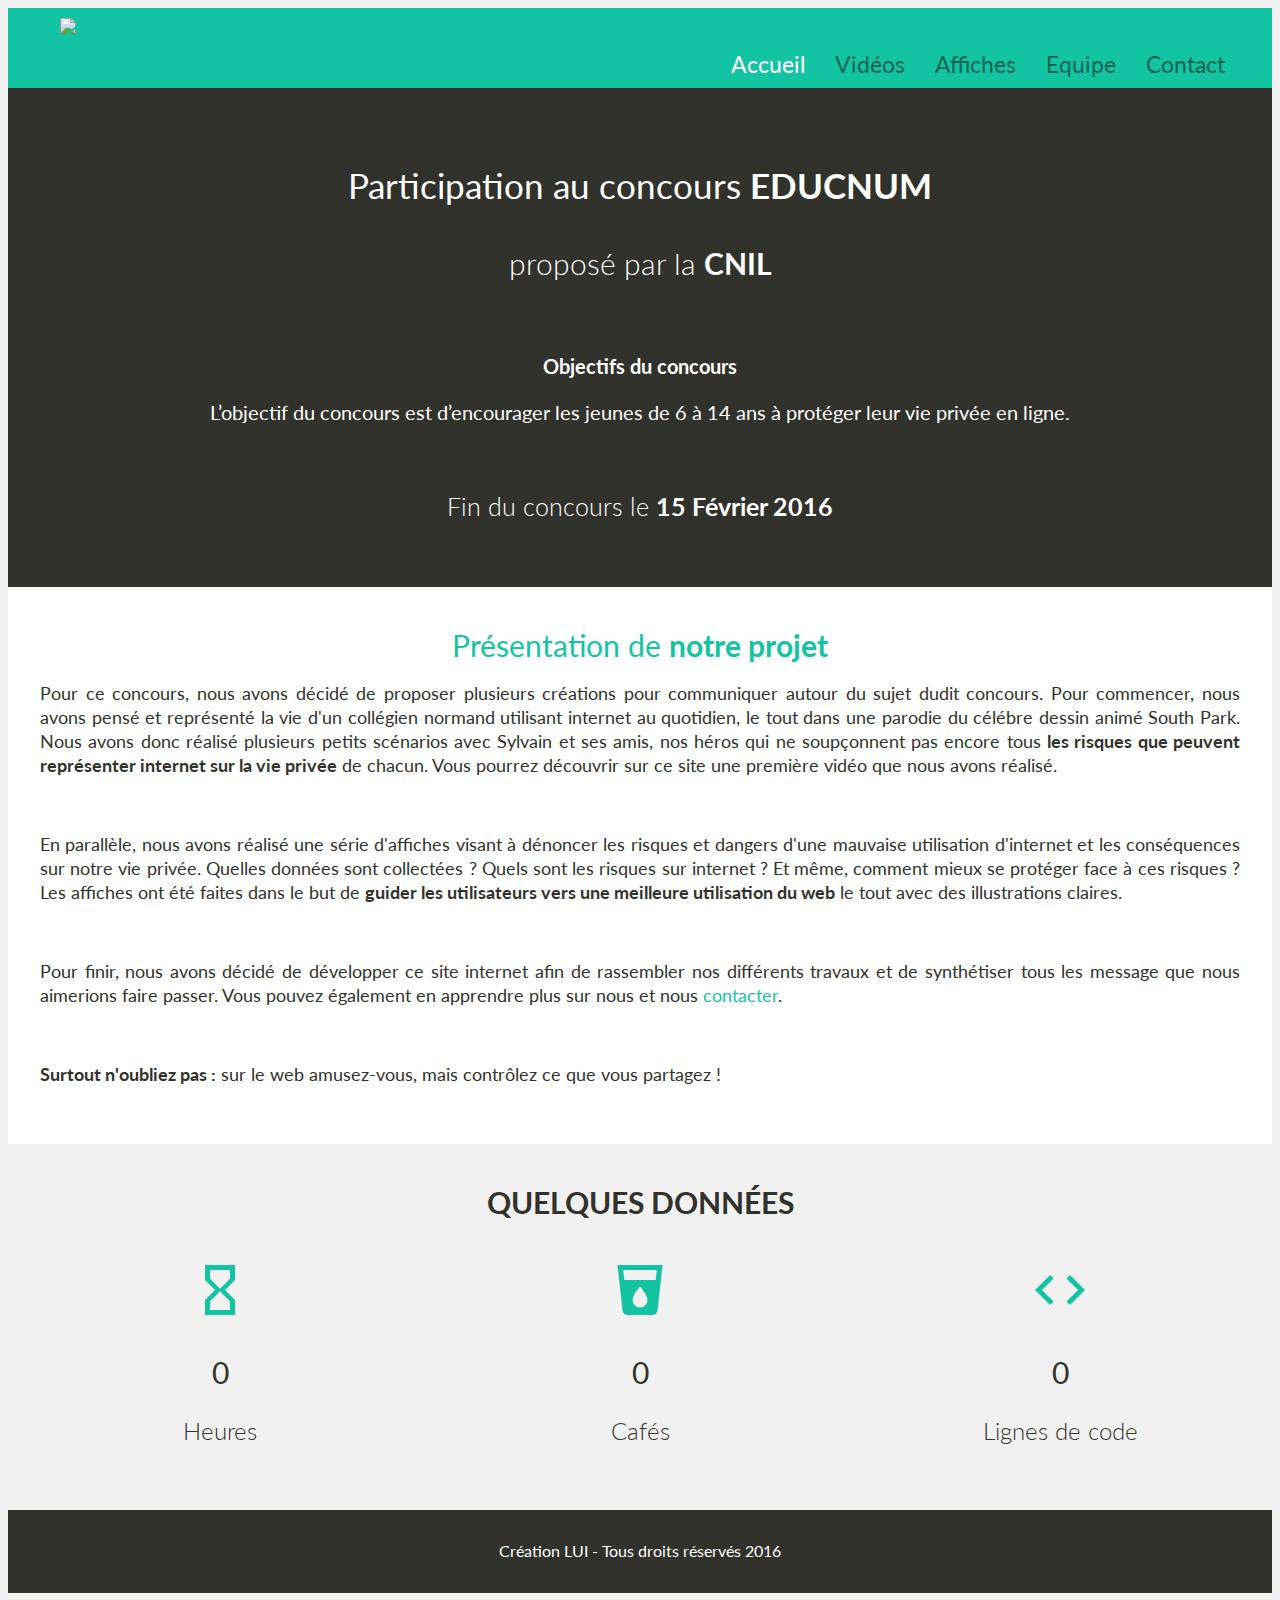
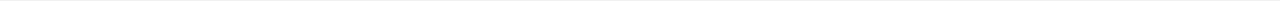
==== index.html @ 8f7a87c1 "Test couleur barre adresse" ====
<!DOCTYPE html>
<html lang="fr">

<head>

    <title>Projet LUI - Leçons d'Utilisation d'Internet</title>

    <meta charset="utf-8">
    <meta name="viewport" content="initial-scale=1.0,user-scalable=no,maximum-scale=1" media="(device-height: 568px)">
    <meta name="apple-mobile-web-app-capable" content="yes">
    <meta name="HandheldFriendly" content="True">
    <meta name="apple-mobile-web-app-status-bar-style" content="black">
    <meta name="theme-color" content="#32322c">

    <!-- Style Sheets -->
    <link rel="stylesheet" type="text/css" media="all" href="css/reset.css" />
    <link rel="stylesheet" type="text/css" media="all" href="css/style.css" />
    <link rel="stylesheet" type="text/css" media="all" href="css/animate.min.css" />
    <link href='https://fonts.googleapis.com/css?family=Lato:400,300,700' rel='stylesheet' type='text/css'>
    <link href="https://fonts.googleapis.com/icon?family=Material+Icons" rel="stylesheet">

    <!-- Scripts -->
    <script src="js/jquery-1.11.3.min.js"></script>
    <script type="text/javascript" language="javascript" src="js/trunk.js"></script>
    <!--[if lt IE 9]>
		<script src="http://html5shiv.googlecode.com/svn/trunk/html5.js"></script>
	<![endif]-->
    <script type="text/javascript" language="javascript" src="js/wow.min.js"></script>
    <script>
        new WOW().init();
    </script>
    <script type="application/javascript" language="javascript" src="js/count.js"></script>


</head>

<body>

    <div class="container">
        <div class="header">
            <div class="content-inner">
                <header class="slide">
                    <ul id="navToggle" class="burger slide">
                        <li></li>
                        <li></li>
                        <li></li>
                    </ul>
                    <a id="logo"  href="index.html"><img src="img/logo.svg" /></a>
                </header>

                <nav class="slide">
                    <ul>
                        <li class="menu-resp">MENU</li>
                        <li><a href="" class="active"><i class="material-icons">home</i>Accueil</a></li>
                        <li><a href="videos/index.html"><i class="material-icons">&#xE039;</i>Vidéos</a></li>
                        <li><a href="affiches/index.html"><i class="material-icons">description</i>Affiches</a></li>
                        <li><a href="equipe/index.html"><i class="material-icons">&#xE8D3;</i>Equipe</a></li>
                        <li><a href="contact/index.html"><i class="material-icons">email</i>Contact</a></li>
                    </ul>
                </nav>
            </div>
        </div>

        <div class="content slide">
            <div class="responsive">

                <div class="section1">
                    <div class="content-inner">
                        <p class="p1">Participation au concours <b>EDUCNUM</b></p>
                        <p class="p2">proposé par la <b>CNIL</b></p>
                        <p class="p3"><b>Objectifs du concours</b></p>
                        <p class="p3">L’objectif du concours est d’encourager les jeunes de 6 à 14 ans à protéger leur vie privée en ligne.</p>
                        <p class="p4">Fin du concours le <b>15 Février 2016</b></p>
                    </div>
                </div>

                <div class="section2">
                    <div class="content-inner">
                        <h2>Présentation de <b>notre projet</b></h2>
                        <p>Pour ce concours, nous avons décidé de proposer plusieurs créations pour communiquer autour du sujet dudit concours. Pour commencer, nous avons pensé et représenté la vie d'un collégien normand utilisant internet au quotidien, le tout dans une parodie du célébre dessin animé South Park. Nous avons donc réalisé plusieurs petits scénarios avec Sylvain et ses amis, nos héros qui ne soupçonnent pas encore tous <b>les risques que peuvent représenter internet sur la vie privée</b> de chacun. Vous pourrez découvrir sur ce site une première vidéo que nous avons réalisé.</p>
                        <br/>

                        <p>En parallèle, nous avons réalisé une série d'affiches visant à dénoncer les risques et dangers d'une mauvaise utilisation d'internet et les conséquences sur notre vie privée. Quelles données sont collectées ? Quels sont les risques sur internet ? Et même, comment mieux se protéger face à ces risques ? Les affiches ont été faites dans le but de <b>guider les utilisateurs vers une meilleure utilisation du web</b> le tout avec des illustrations claires.</p>
                        <br/>

                        <p>Pour finir, nous avons décidé de développer ce site internet afin de rassembler nos différents travaux et de synthétiser tous les message que nous aimerions faire passer. Vous pouvez également en apprendre plus sur nous et nous <a href="contact/index.html">contacter</a>.</p>
                        <br/>

                        <p><b>Surtout n'oubliez pas :</b> sur le web amusez-vous, mais contrôlez ce que vous partagez !</p>
                    </div>
                </div>

                <div class="section3">
                    <div class="content-inner">
                        <h3>Quelques Données</h3>
                        <div class="col1 ">
                            <i class="material-icons">&#xE88B;</i>
                            <p class="big" data-count="480">0</p>
                            <p>Heures</p>
                        </div>
                        <div class="col2">
                            <i class="material-icons">&#xE86F;</i>
                            <p class="big" data-count="2238">0</p>
                            <p>Lignes de code</p>
                        </div>
                        <div class="col3">
                            <i class="material-icons">&#xE544;</i>
                            <p class="big" data-count="98">0</p>
                            <p>Cafés</p>
                        </div>
                    </div>
                </div>

                <div class="footer">
                    <div class="content-inner">
                        <footer>
                            <p>Création LUI - Tous droits réservés 2016</p>
                        </footer>
                    </div>
                </div>

            </div>
        </div>
    </div>

</body>

</html>
---- css/style.css ----
html {
	font-style: "lato"!important;
}

body {
	background-color: #f1f1f1;
	font: 16px "Lato", Arial, Helvetica, Geneva, sans-serif;
	color: #9aa6af;
	text-rendering: optimizelegibility;
	-webkit-tap-highlight-color: rgba(0, 0, 0, 0);
	-webkit-text-size-adjust: none;
	-webkit-font-smoothing: antialiased;
	-moz-tap-highlight-color: rgba(0, 0, 0, 0);
	-moz-text-size-adjust: none;
	-moz-font-smoothing: antialiased;
	-ms-tap-highlight-color: rgba(0, 0, 0, 0);
	-ms-text-size-adjust: none;
	-ms-font-smoothing: antialiased;
}

.justif {
	text-align: justify;
}

#logo img {
	padding: 10px 0 0 20px;
	height: 60px;
	width: inherit;
}

p {
	font: 18px "Lato", Arial, Helvetica, Geneva, sans-serif;
	line-height: 1.3em;
}

b {
	font-weight: bold;
}

a {
	color: #13c4a3;
	text-decoration: none;
}

h2 {
	margin: 0 0 15px 0;
	font-weight: 400;
	font-size: 30px;
}

h3 {
	margin: 0;
	font-size: 24px;
}

.menu-resp {
	display: none;
}

nav ul li a i {
	display: none!important;
}

.container {
	width: 100%;
	overflow: hidden;
	margin: 0 auto;
	position: relative;
	/*  Prevents Flickering  */
	-webkit-backface-visibility: hidden;
	-moz-backface-visibility: hidden;
	-ms-backface-visibility: hidden;
}

.header {
	width: 100%;
	background-color: #13c4a3;
}

.content-inner {
	overflow: hidden;
	position: relative;
	margin: 0 auto;
	max-width: 1200px;
}

header {
	margin: 0 auto;
	height: 80px;
	position: relative;
}

header h1 {
	color: #fff;
	text-align: left;
	font-size: 27px;
	line-height: 80px;
	font-weight: bold;
	padding-left: 20px;
}

.burger {
	cursor: pointer;
	position: absolute;
	float: left;
	padding: 10px;
	top: 5px;
	left: 10px;
	display: none;
}

.burger li {
	width: 30px;
	height: 4px;
	background-color: #fff;
	border-radius: 3px;
	margin: 5px 0;
}

.burger.open li {
	background-color: #d9dde1;
}

nav {
	display: block;
	position: absolute;
	top: 0;
	right: 0;
}

nav li {
	float: left;
	display: inline-block;
}

nav li a {
	font-size: 23px;
	font-weight: 400;
	color: #0D6554;
	padding: 26px 15px;
	display: block;
	-webkit-transition: color .3s;
	transition: color .3s;
}

nav li a:hover {
	color: #fff;
}

nav li a.active {
	padding: 26px 15px 21px 15px;
	border-bottom: 5px solid #fff;
	color: #fff;
	background-color: #13c4a3;
}

.content {
	width: 100%;
	margin: 0 auto;
}

.p1 {
	font-size: 35px;
}

.p2 {
	padding-bottom: 40px;
	font-weight: 300;
	font-size: 30px;
}

.p3 {
	font-size: 20px;
}

.p4 {
	padding-top: 40px;
	font-weight: 300;
	font-size: 25px;
}


/*  SECTIONS  */

.section1,
.section2,
.section3 {
	line-height: normal;
	padding: 40px 20px 40px 20px;
}

.section1 {
	text-align: center;
	background-color: #32322c;
	color: #fff;
}

.section2 {
	text-align: center;
	font-size: 16px;
	background-color: #fff;
	color: #32322c;
}

.section2 h2 {
	text-align: center;
	color: #13c4a3;
}

.section2 p {
	line-height: 24px;
	text-align: justify;
	color: #32322c;
}

.section2 .col1 .material-icons,
.section2 .col2 .material-icons {
	padding-top: 30px;
	font-size: 60px!important;
	color: #13c4a3;
}

.section2 .col1,
.section2 .col2 {
	width: 45%;
	padding: 0 15px 30px 15px;
}

.col1 {
	float: left;
}

.col1 p,
.col2 p {
	text-align: center;
}

.col2 {
	float: right;
}

.section3 {
	color: #32322c;
	text-align: center;
	background-color: #F1F1F1;
}

.section3 i {
	color: #13c4a3;
}

.section3 h3 {
	text-transform: uppercase;
	font-size: 30px;
	font-weight: 700;
}

.section3 .material-icons {
	padding: 40px 0 10px 0;
	font-size: 60px!important
}

.section3 .big {
	font-weight: inherit;
	font-size: 30px;
	line-height: 25px;
}

.section3 p {
	font-size: 24px;
	font-weight: 300;
}

.section3 .col1,
.section3 .col2,
.section3 .col3 {
	width: 30%;
}

.section3 .col3 {
	display: inline;
}


/* PAGE CONTACT */

.contact {
	padding: 0 20px;
	font-size: 12px;
	font-family: 'Lato', sans-serif;
	font-weight: 300;
	color: #32322c;
	background-color: #F1F1F1;
}

.contact p {
	padding: 0 5px 30px 5px;
	text-align: center;
}

.contact b {
	font-weight: 500;
}

.contact h2 {
	padding-top: 30px;
	margin-bottom: 30px;
	font-size: 3em;
	text-transform: uppercase;
	font-weight: 300;
	text-align: center;
}

form {
	width: 58.33333%;
	margin: 0 auto;
}

form .field {
	width: 100%;
	position: relative;
	margin-bottom: 15px;
}

form .field label {
	font-weight: 500;
	color: #fff;
	text-align: center;
	text-transform: uppercase;
	position: absolute;
	top: 0;
	left: 0;
	background: #32322c;
	width: 18%;
	padding: 18px 0;
	font-size: 1.35em;
	letter-spacing: 0.075em;
	-webkit-transition: all 333ms ease-in-out;
	-moz-transition: all 333ms ease-in-out;
	-o-transition: all 333ms ease-in-out;
	-ms-transition: all 333ms ease-in-out;
	transition: all 333ms ease-in-out;
}

form .field input[type="text"],
form .field input[type="email"],
form .field textarea {
	border: none;
	font-weight: 500;
	background: #E6E6E6;
	width: 80.5%;
	margin: 0;
	padding: 18px 0;
	padding-left: 19.5%;
	color: #32322c;
	font-size: 1.35em;
	font-family: 'Lato';
	letter-spacing: 0.05em;
}

form .field input[type="text"]#msg,
form .field input[type="email"]#msg,
form .field textarea#msg {
	height: 1.22em;
	resize: none;
	-webkit-transition: all 333ms ease-in-out;
	-moz-transition: all 333ms ease-in-out;
	-o-transition: all 333ms ease-in-out;
	-ms-transition: all 333ms ease-in-out;
	transition: all 333ms ease-in-out;
}

form .field input[type="text"]:focus,
form .field input[type="text"].focused,
form .field input[type="email"]:focus,
form .field input[type="email"].focused,
form .field textarea:focus,
form .field textarea.focused {
	outline: none;
}

form .field input[type="text"]:focus#msg,
form .field input[type="text"].focused#msg,
form .field input[type="email"]:focus#msg,
form .field input[type="email"].focused#msg,
form .field textarea:focus#msg,
form .field textarea.focused#msg {
	padding-bottom: 155px;
}

form .field input[type="text"]:focus + label,
form .field input[type="text"].focused + label,
form .field input[type="email"]:focus + label,
form .field input[type="email"].focused + label,
form .field textarea:focus + label,
form .field textarea.focused + label {
	background: #13c4a3;
	color: #0D6554;
}

form .field input[type="text"].focused + label,
form .field input[type="text"].focused + label form .field textarea.focused + label {
	color: #13c4a3;
}

form input[type="submit"] {
	background: #13c4a3;
	color: white;
	-webkit-appearance: none;
	-webkit-border-radius: 0;
	border: none;
	text-transform: uppercase;
	position: relative;
	padding: 13px 50px;
	font-size: 1.4em;
	letter-spacing: 0.1em;
	font-family: 'Lato', sans-serif;
	font-weight: 500;
	-webkit-transition: all 333ms ease-in-out;
	-moz-transition: all 333ms ease-in-out;
	-o-transition: all 333ms ease-in-out;
	-ms-transition: all 333ms ease-in-out;
	transition: all 333ms ease-in-out;
}

form input[type="submit"]:focus {
	outline: none;
	background: #0D6554;
}


/* MAP */

#google-container {
	position: relative;
	width: 100%;
	height: 250px;
	background-color: #e7eaf0;
}

#cd-google-map {
	position: relative;
}

#google-container h1,
#google-container p {
	color: #32322c;
}

#cd-zoom-in,
#cd-zoom-out {
	height: 32px;
	width: 32px;
	cursor: pointer;
	margin-left: 10px;
	background-color: rgba(19, 196, 163, 0.9);
	background-repeat: no-repeat;
	background-size: 32px 64px;
	background-image: url("../img/cd-icon-controller.svg");
}

.no-touch #cd-zoom-in:hover,
.no-touch #cd-zoom-out:hover {
	background-color: #13c4a3;
}

#cd-zoom-in {
	background-position: 50% 0;
	margin-top: 10px;
	margin-bottom: 1px;
}

#cd-zoom-out {
	background-position: 50% -32px;
}


/* PAGE VIDEOS */

.section5 {
	color: #FFF;
	background-color: #32322c;
	padding: 0px 20px 30px 30px;
}

.section4 {
	color: #32322c;
	background-color: #F1F1F1;
	padding: 20px 20px;
}

.section5 h2 {
	padding-top: 30px;
	font-size: 2em;
	text-transform: uppercase;
	font-weight: 300;
	text-align: center;
}

.section5 h2 b {
	font-weight: 500;
}

.section4 h3 {
	font-size: 26px;
	font-weight: 300;
	color: #13c4a3;
	margin: 0 0 5px 0;
}

.video {
	margin-top: 10px;
	position: relative;
	padding-bottom: 56.25%;
	height: 0;
	overflow: hidden;
	max-width: 100%;
	margin-bottom: 20px;
	background-color: #fff;
}

.video iframe,
.video object,
.video embed {
	position: absolute;
	top: 0;
	left: 0;
	width: 100%;
	height: 100%;
}


/* AFFICHE */

a img {
	border: none;
	width: 100%;
}

#works {
	overflow: hidden;
	text-align: center;
}

#works .work {
	overflow: hidden;
	width: 300px;
	height: 425px;
	border: 4px solid #FFF;
	cursor: pointer;
	position: relative;
	-moz-transition: all .6s;
	-webkit-transition: all .5s;
	-o-transition: all .6s;
	transition: all .6s;
	display: inline-block;
	margin-right: 20px;
	margin-bottom: 20px;
}

#works .work:hover {
	border: 4px solid #32322C;
}

#works .work .rectangle-blanc {
	background-color: rgba(255, 255, 255, 0.5);
	width: 300px;
	height: 100px;
	position: absolute;
	right: 0px;
	bottom: -300px;
	-moz-transition: all .6s;
	-webkit-transition: all .6s;
	-o-transition: all .6s;
	transition: all .6s;
}

#works .work:hover .rectangle-blanc {
	right: 0;
	bottom: 150px;
}

#works .work span {
	padding: 5px 0;
	color: #FFF;
	text-transform: uppercase;
	font-size: 20px;
	text-align: center;
	position: absolute;
	width: 300px;
	top: 195px;
	left: -300px;
	font-family: 'Lato', sans-serif;
	background: #32322C;
	-moz-transition: all .5s;
	-webkit-transition: all .5s;
	-o-transition: all .5s;
	transition: all .5s;
}

#works .work:hover span {
	left: 0px;
}


/* EQUIPE */

.presentation {
	text-align: center;
}

.presentation li {
	text-align: center;
	padding: 0 15px;
}

.presentation b {
	font-weight: 700;
}

.presentation li p {
	padding: 10px 0 0 0;
	text-align: center;
}

.description {
	width: 80%;
	display: inline-block;
	vertical-align: middle;
}

.description p {
	padding: 0 0 20px 0;
	text-align: justify;
}

.avatar {
	margin: 0 15px 0 0;
	display:inline-block;
vertical-align:middle;
}

hr {
	display: block;
	height: 1px;
	width: 70%;
	border: 0;
	border-top: 1px solid #ccc;
	margin-bottom: 25px;
	padding: 0;
	clear: both;
}


/* FOOTER */

.footer {
	padding: 15px 0;
	z-index: 2;
	width: 100%;
	margin: 0 auto;
	background-color: #32322c;
}

footer {
	display: block;
	bottom: 0;
	color: #fff;
	text-align: center;
}

.footer p {
	font-size: 16px!important;
}


/* RESPONSIVE */

@media only screen and (max-width: 1000px) {
	#works .work,
	#works .work span {
		max-width: 100%;
	}
	#works .work {
		float: none;
		display: inline-block;
		margin-right: 10px;
		margin-bottom: 10px;
	}
}

@media only screen and (max-width: 780px) {
	.section2 .col1,
	.section2 .col2 {
		width: auto;
		padding: 0;
		float: none;
	}
	.section1,
	.contact,
	.section5 {
		margin-top: 60px;
	}
	header {
		height: 60px;
		z-index: 10;
		background-color: #13c4a3;
		position: fixed;
		top: 0;
		right: 0;
		left: 0;
		/* starting point */
		-webkit-transform: translate3d(0, 0, 0);
		-moz-transform: translate3d(0, 0, 0);
		transform: translate3d(0, 0, 0);
		text-align: center;
	}
	.avatar {
		width: inherit;
		float: none;
	}
	.description {
		width: inherit;
		display: inherit;
		vertical-align: inherit;
	}
	#logo {
		text-align: center;
	}
	#logo img {
		margin: 6px 0;
		height: 45px;
		padding: 0;
		z-index: 1;
		display: inline;
	}
	.burger {
		z-index: 50;
		display: block;
	}
	/*  Nav Drawer Layout  */
	nav {
		position: relative;
	}
	nav ul {
		height: 100%;
		overflow-y: auto;
	}
	nav ul li a i {
		display: inline-block!important;
	}
	nav li {
		display: block;
		float: none;
		border-bottom: 1px solid #191919;
	}
	nav li i {
		float: left;
		line-height: 18px!important;
		padding: 0 7px;
		-webkit-transition: color .3s;
		transition: color .3s;
	}
	nav li a {
		padding: 21px 25px;
		letter-spacing: 1px;
		font-size: 15px;
		color: #AFAFAF;
		-webkit-transition: background-color .35s, color .3s;
		transition: background-color .35s, color .3s;
	}
	nav li a.logo {
		display: none;
	}
	nav li a.active {
		padding: 21px 25px;
		border: none;
		color: #fff;
		background-color: #108C75;
	}
	nav li a.active i {
		color: #fff;
	}
	nav li a:hover {
		color: #fff;
		background-color: #108C75;
	}
	nav li a:hover i {
		color: #fff;
	}
	nav li a i {
		color: #13c4a3;
	}
	.menu-resp {
		color: #fff;
		color: #fff;
		font-size: 18px;
		padding: 19px 0px 19px 80px;
		display: block;
		font-weight: 700;
	}
	/* NAVIGATION ANNIMATION */
	nav {
		width: 240px;
		height: 100%;
		position: fixed;
		left: 0;
		top: 0;
		margin: 0;
		background-color: #151515;
		/* starting point */
		opacity: 0;
		-webkit-transform: translate3d(5%, 0, 0)scale(.97);
		-moz-transform: translate3d(5%, 0, 0)scale(.97);
		transform: translate3d(5%, 0, 0)scale(.97);
	}
	/*Nav Expanding Open Effect*/
	nav.open {
		opacity: 1;
		-webkit-transform: translate3d(0, 0, 0)scale(1);
		-webkit-animation: slideIn .35s ease-in-out;
		-moz-transform: translate3d(0, 0, 0)scale(1);
		-moz-animation: slideIn .35s ease-in-out;
		transform: translate3d(0, 0, 0)scale(1);
		animation: slideIn .35s ease-in-out;
	}
	@-webkit-keyframes slideIn {
		0% {
			opacity: 0;
			-webkit-transform: translate3d(5%, 0, 0)scale(.97);
		}
		100% {
			opacity: 1;
			-webkit-transform: translate3d(0, 0, 0)scale(1);
		}
	}
	@-moz-keyframes slideIn {
		0% {
			opacity: 0;
			-moz-transform: translate3d(5%, 0, 0)scale(.97);
		}
		100% {
			opacity: 1;
			-moz-transform: translate3d(0, 0, 0)scale(1);
		}
	}
	@keyframes slideIn {
		0% {
			opacity: 0;
			transform: translate3d(5%, 0, 0)scale(.97);
		}
		100% {
			opacity: 1;
			transform: translate3d(0, 0, 0)scale(1);
		}
	}
	/*Nav Shrinking Closed Effect*/
	nav.close {
		opacity: 0;
		-webkit-transform: translate3d(5%, 0, 0)scale(.97);
		-webkit-animation: slideOut .3s ease-in-out;
		-moz-transform: translate3d(5%, 0, 0)scale(.97);
		-moz-animation: slideOut .3s ease-in-out;
		transform: translate3d(5%, 0, 0)scale(.97);
		animation: slideOut .3s ease-in-out;
	}
	@-webkit-keyframes slideOut {
		0% {
			opacity: 1;
			-webkit-transform: translate3d(0, 0, 0)scale(1);
		}
		100% {
			opacity: 0;
			-webkit-transform: translate3d(5%, 0, 0)scale(.97);
		}
	}
	@-moz-keyframes slideOut {
		0% {
			opacity: 1;
			-moz-transform: translate3d(0, 0, 0)scale(1);
		}
		100% {
			opacity: 0;
			-moz-transform: translate3d(5%, 0, 0)scale(.97);
		}
	}
	@keyframes slideOut {
		0% {
			opacity: 1;
			transform: translate3d(0, 0, 0)scale(1);
		}
		100% {
			opacity: 0;
			transform: translate3d(5%, 0, 0)scale(.97);
		}
	}
	/* CONTENT ANNIMATION */
	.content {
		/* starting point */
		-webkit-transform: translate3d(0, 0, 0);
		-moz-transform: translate3d(0, 0, 0);
		transform: translate3d(0, 0, 0);
		z-index: 1;
	}
	/*Content Sliding Open Effect*/
	header.open,
	.content.open {
		-webkit-transform: translate3d(240px, 0, 0);
		-webkit-animation: open .5s ease-in-out;
		-moz-transform: translate3d(240px, 0, 0);
		-moz-animation: open .5s ease-in-out;
		transform: translate3d(240px, 0, 0);
		animation: open .5s ease-in-out;
	}
	@-webkit-keyframes open {
		0% {
			-webkit-transform: translate3d(0, 0, 0);
		}
		70% {
			-webkit-transform: translate3d(260px, 0, 0);
		}
		100% {
			-webkit-transform: translate3d(240px, 0, 0);
		}
	}
	@-moz-keyframes open {
		0% {
			-moz-transform: translate3d(0, 0, 0);
		}
		70% {
			-moz-transform: translate3d(260px, 0, 0);
		}
		100% {
			-moz-transform: translate3d(240px, 0, 0);
		}
	}
	@keyframes open {
		0% {
			transform: translate3d(0, 0, 0);
		}
		70% {
			transform: translate3d(260px, 0, 0);
		}
		100% {
			transform: translate3d(240px, 0, 0);
		}
	}
	/*Content Sliding Closed Effect*/
	header.close,
	.content.close {
		-webkit-transform: translate3d(0, 0, 0);
		-webkit-animation: close .3s ease-in-out;
		-moz-transform: translate3d(0, 0, 0);
		-moz-animation: close .3s ease-in-out;
		transform: translate3d(0, 0, 0);
		animation: close .3s ease-in-out;
	}
	@-webkit-keyframes close {
		0% {
			-webkit-transform: translate3d(240px, 0, 0);
		}
		100% {
			-webkit-transform: translate3d(0, 0, 0);
		}
	}
	@-moz-keyframes close {
		0% {
			-moz-transform: translate3d(240px, 0, 0);
		}
		100% {
			-moz-transform: translate3d(0, 0, 0);
		}
	}
	@keyframes close {
		0% {
			transform: translate3d(240px, 0, 0);
		}
		100% {
			transform: translate3d(0, 0, 0);
		}
	}
	form {
		width: auto;
		padding: 0 20px;
	}
	form .field label,
	form .field input[type="text"],
	form .field input[type="email"],
	form .field textarea {
		font-size: 1em;
	}
	form input[type="submit"] {
		font-size: 1em;
	}
}
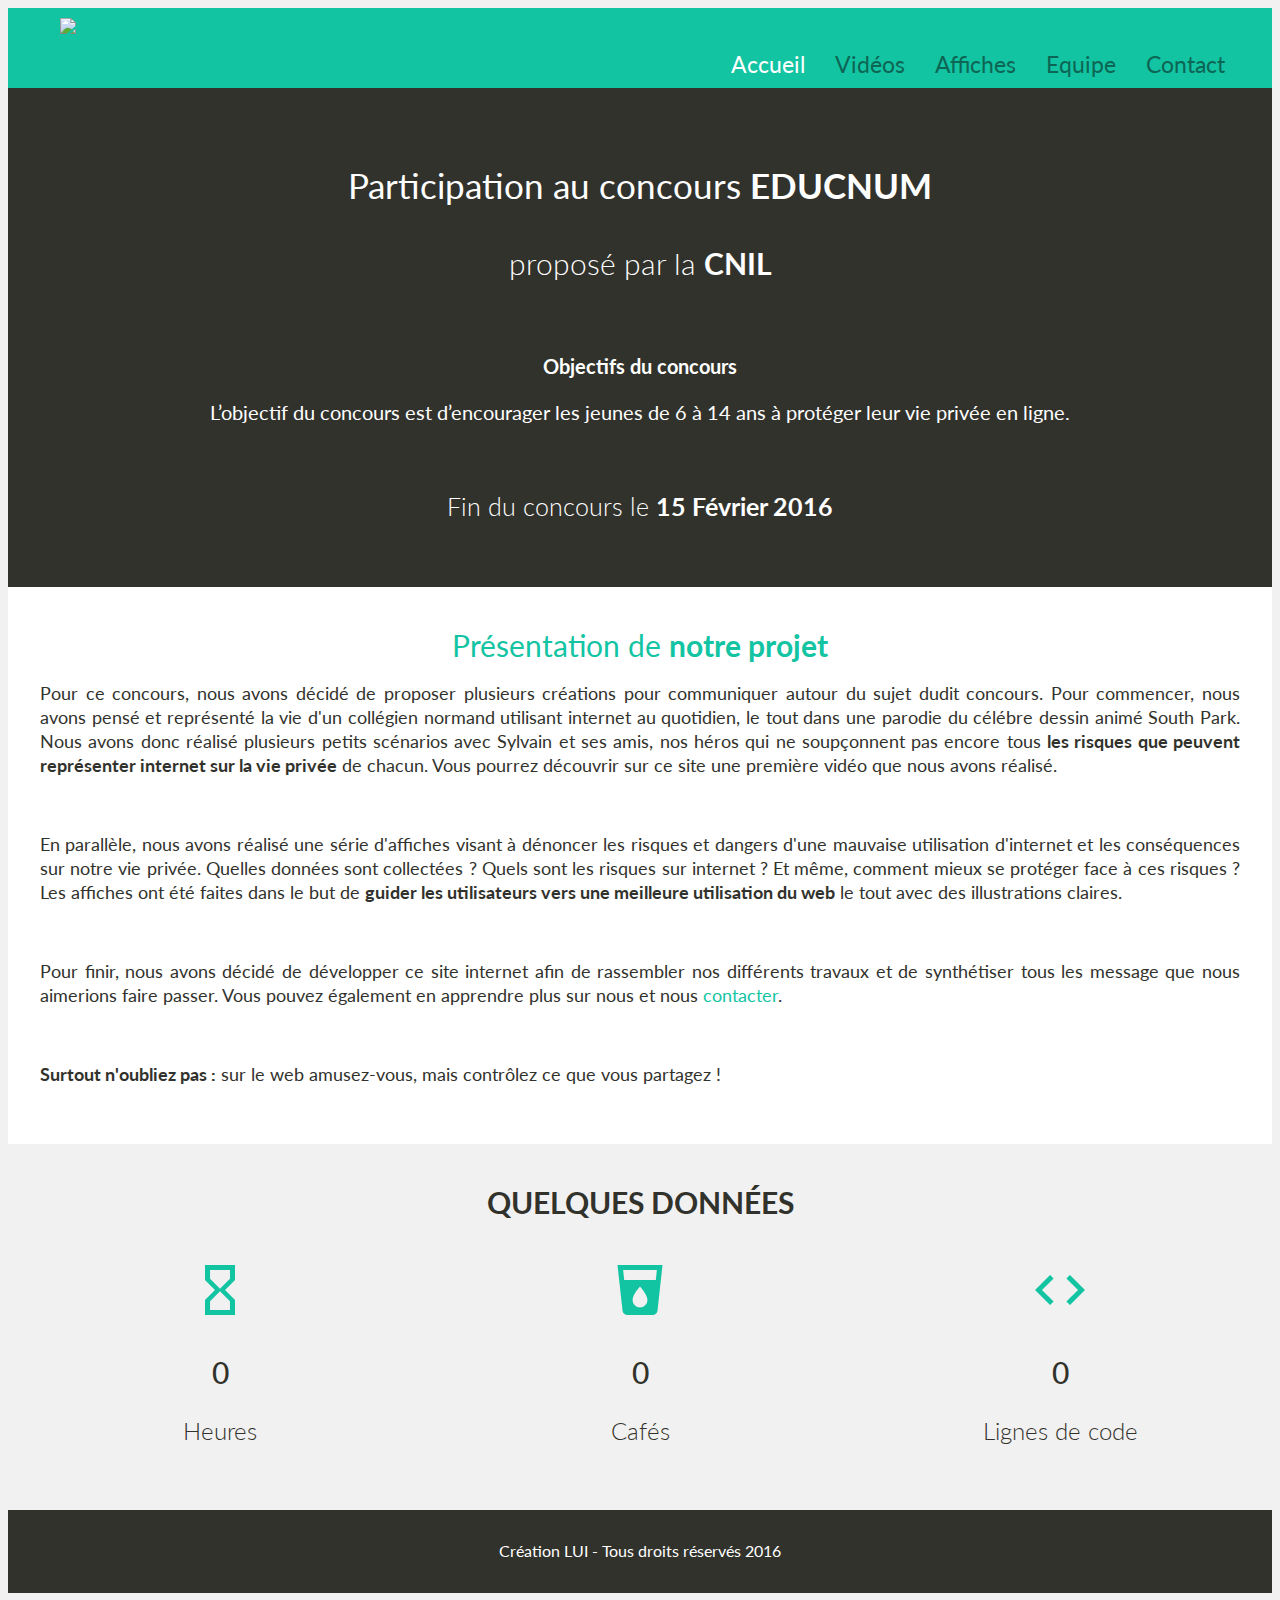
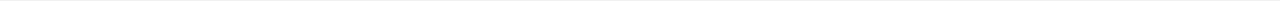
==== commit 3cb78b8c: "--" ====
--- a/index.html
+++ b/index.html
@@ -10,7 +10,7 @@
     <meta name="apple-mobile-web-app-capable" content="yes">
     <meta name="HandheldFriendly" content="True">
     <meta name="apple-mobile-web-app-status-bar-style" content="black">
-    <meta name="theme-color" content="#32322c">
+    <meta name="theme-color" content="#151515">
 
     <!-- Style Sheets -->
     <link rel="stylesheet" type="text/css" media="all" href="css/reset.css" />
--- a/css/style.css
+++ b/css/style.css
@@ -261,7 +261,7 @@
 }
 
 .section3 .big {
-	font-weight: inherit;
+	font-weight: 500;
 	font-size: 30px;
 	line-height: 25px;
 }
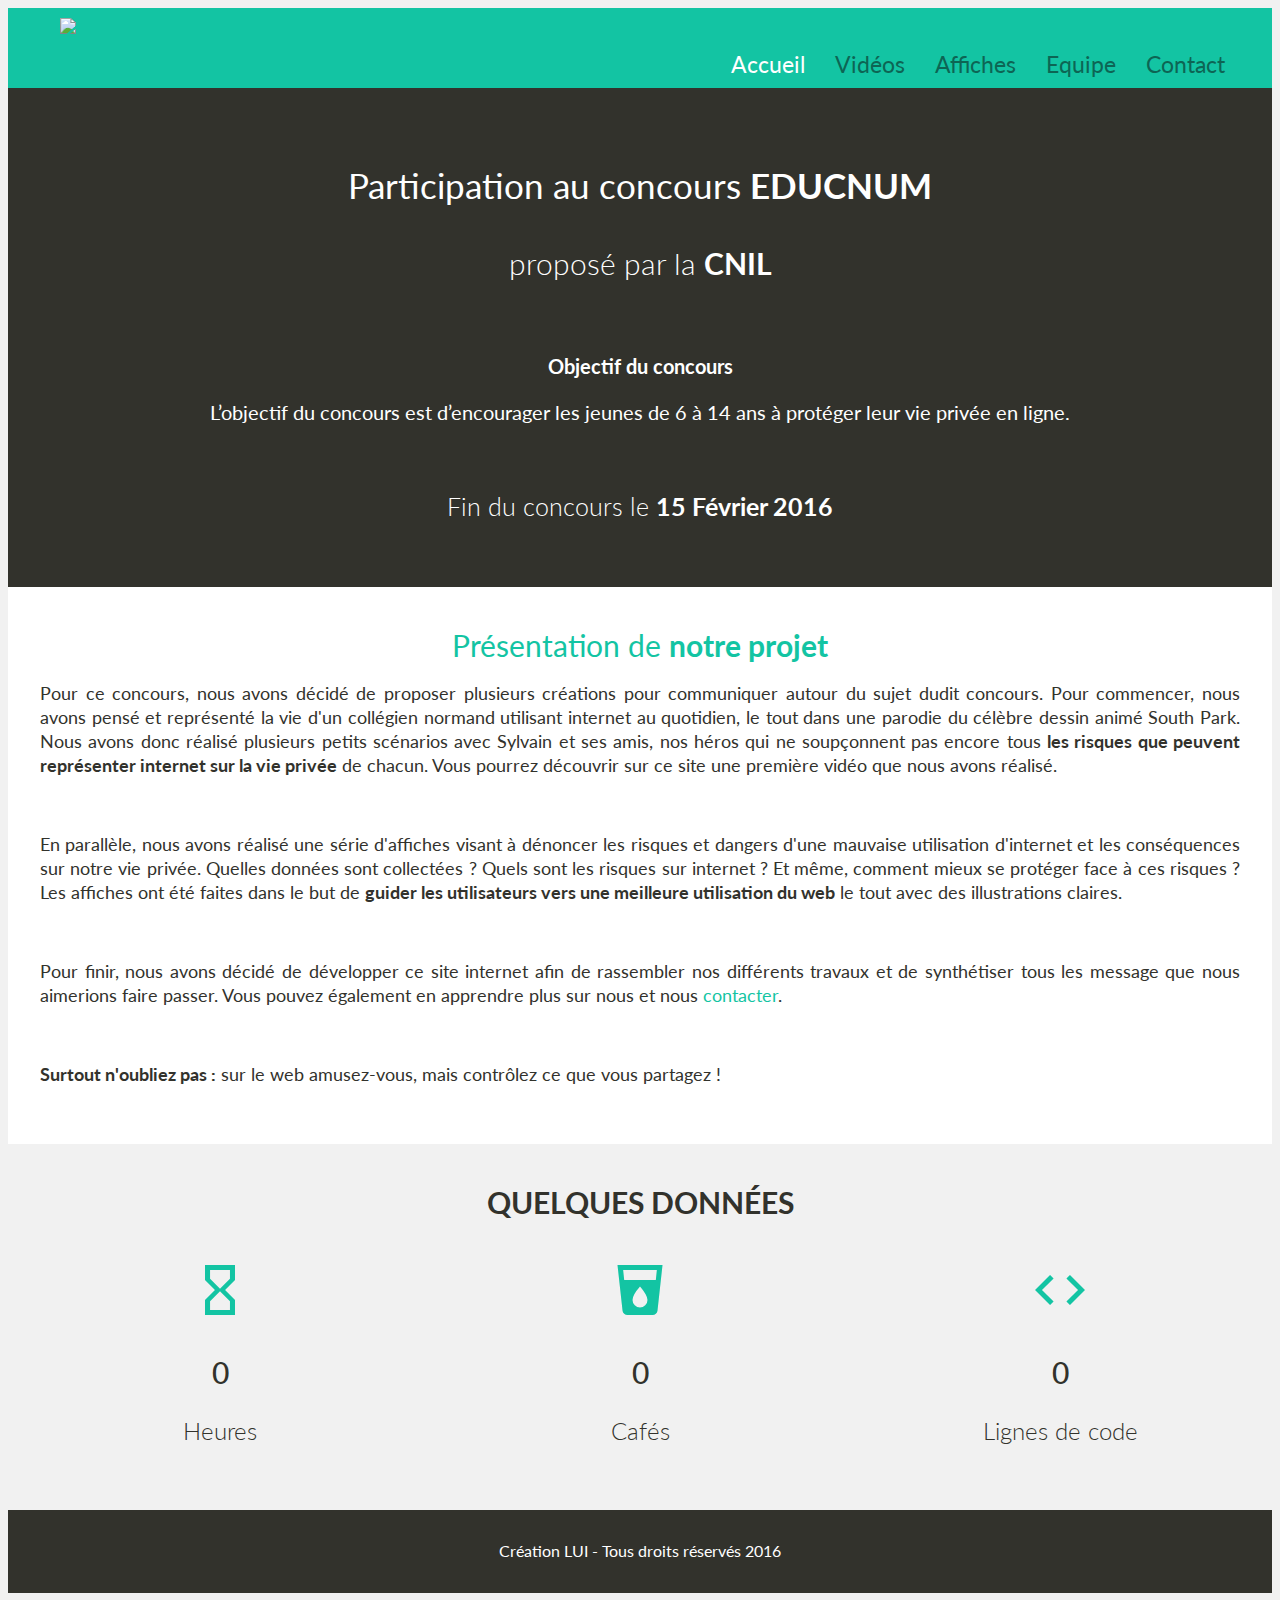
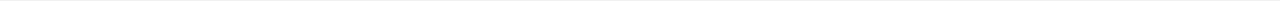
==== commit 38727dfd: "Corrections textes" ====
--- a/index.html
+++ b/index.html
@@ -3,125 +3,149 @@
 
 <head>
 
-    <title>Projet LUI - Leçons d'Utilisation d'Internet</title>
+	<title>Projet LUI - Leçons d'Utilisation d'Internet</title>
 
-    <meta charset="utf-8">
-    <meta name="viewport" content="initial-scale=1.0,user-scalable=no,maximum-scale=1" media="(device-height: 568px)">
-    <meta name="apple-mobile-web-app-capable" content="yes">
-    <meta name="HandheldFriendly" content="True">
-    <meta name="apple-mobile-web-app-status-bar-style" content="black">
-    <meta name="theme-color" content="#151515">
+	<meta charset="utf-8">
+	<meta name="viewport" content="initial-scale=1.0,user-scalable=no,maximum-scale=1" media="(device-height: 568px)">
+	<meta name="apple-mobile-web-app-capable" content="yes">
+	<meta name="HandheldFriendly" content="True">
+	<meta name="apple-mobile-web-app-status-bar-style" content="black">
+	<meta name="theme-color" content="#0D6554">
 
-    <!-- Style Sheets -->
-    <link rel="stylesheet" type="text/css" media="all" href="css/reset.css" />
-    <link rel="stylesheet" type="text/css" media="all" href="css/style.css" />
-    <link rel="stylesheet" type="text/css" media="all" href="css/animate.min.css" />
-    <link href='https://fonts.googleapis.com/css?family=Lato:400,300,700' rel='stylesheet' type='text/css'>
-    <link href="https://fonts.googleapis.com/icon?family=Material+Icons" rel="stylesheet">
+	<!-- Favicons -->
 
-    <!-- Scripts -->
-    <script src="js/jquery-1.11.3.min.js"></script>
-    <script type="text/javascript" language="javascript" src="js/trunk.js"></script>
-    <!--[if lt IE 9]>
+	<link rel="apple-touch-icon" sizes="57x57" href="../img/favicons/apple-touch-icon-57x57.png">
+	<link rel="apple-touch-icon" sizes="60x60" href="../img/favicons/apple-touch-icon-60x60.png">
+	<link rel="apple-touch-icon" sizes="72x72" href="../img/favicons/apple-touch-icon-72x72.png">
+	<link rel="apple-touch-icon" sizes="76x76" href="../img/favicons/apple-touch-icon-76x76.png">
+	<link rel="apple-touch-icon" sizes="114x114" href="../img/favicons/apple-touch-icon-114x114.png">
+	<link rel="apple-touch-icon" sizes="120x120" href="../img/favicons/apple-touch-icon-120x120.png">
+	<link rel="apple-touch-icon" sizes="144x144" href="../img/favicons/apple-touch-icon-144x144.png">
+	<link rel="apple-touch-icon" sizes="152x152" href="../img/favicons/apple-touch-icon-152x152.png">
+	<link rel="apple-touch-icon" sizes="180x180" href="../img/favicons/apple-touch-icon-180x180.png">
+	<link rel="icon" type="image/png" href="../img/favicons/favicon-32x32.png" sizes="32x32">
+	<link rel="icon" type="image/png" href="../img/favicons/favicon-194x194.png" sizes="194x194">
+	<link rel="icon" type="image/png" href="../img/favicons/favicon-96x96.png" sizes="96x96">
+	<link rel="icon" type="image/png" href="../img/favicons/android-chrome-192x192.png" sizes="192x192">
+	<link rel="icon" type="image/png" href="../img/favicons/favicon-16x16.png" sizes="16x16">
+	<link rel="manifest" href="../img/favicons/manifest.json">
+	<link rel="mask-icon" href="../img/favicons/safari-pinned-tab.svg" color="#13c4a3">
+	<link rel="shortcut icon" href="../img/favicons/favicon.ico">
+	<meta name="msapplication-TileColor" content="#da532c">
+	<meta name="msapplication-TileImage" content="../img/favicons/mstile-144x144.png">
+	<meta name="msapplication-config" content="../img/favicons/browserconfig.xml">
+	<meta name="theme-color" content="#13c4a3">
+
+	<!-- Style Sheets -->
+	<link rel="stylesheet" type="text/css" media="all" href="css/reset.css" />
+	<link rel="stylesheet" type="text/css" media="all" href="css/style.css" />
+	<link rel="stylesheet" type="text/css" media="all" href="css/animate.min.css" />
+	<link href='https://fonts.googleapis.com/css?family=Lato:400,300,700' rel='stylesheet' type='text/css'>
+	<link href="https://fonts.googleapis.com/icon?family=Material+Icons" rel="stylesheet">
+
+	<!-- Scripts -->
+	<script src="js/jquery-1.11.3.min.js"></script>
+	<script type="text/javascript" language="javascript" src="js/trunk.js"></script>
+	<!--[if lt IE 9]>
 		<script src="http://html5shiv.googlecode.com/svn/trunk/html5.js"></script>
 	<![endif]-->
-    <script type="text/javascript" language="javascript" src="js/wow.min.js"></script>
-    <script>
-        new WOW().init();
-    </script>
-    <script type="application/javascript" language="javascript" src="js/count.js"></script>
+	<script type="text/javascript" language="javascript" src="js/wow.min.js"></script>
+	<script>
+		new WOW().init();
+	</script>
+	<script type="application/javascript" language="javascript" src="js/count.js"></script>
 
 
 </head>
 
 <body>
 
-    <div class="container">
-        <div class="header">
-            <div class="content-inner">
-                <header class="slide">
-                    <ul id="navToggle" class="burger slide">
-                        <li></li>
-                        <li></li>
-                        <li></li>
-                    </ul>
-                    <a id="logo"  href="index.html"><img src="img/logo.svg" /></a>
-                </header>
+	<div class="container">
+		<div class="header">
+			<div class="content-inner">
+				<header class="slide">
+					<ul id="navToggle" class="burger slide">
+						<li></li>
+						<li></li>
+						<li></li>
+					</ul>
+					<a id="logo" href="index.html"><img class="animated jello" src="img/logo.svg" /></a>
+				</header>
 
-                <nav class="slide">
-                    <ul>
-                        <li class="menu-resp">MENU</li>
-                        <li><a href="" class="active"><i class="material-icons">home</i>Accueil</a></li>
-                        <li><a href="videos/index.html"><i class="material-icons">&#xE039;</i>Vidéos</a></li>
-                        <li><a href="affiches/index.html"><i class="material-icons">description</i>Affiches</a></li>
-                        <li><a href="equipe/index.html"><i class="material-icons">&#xE8D3;</i>Equipe</a></li>
-                        <li><a href="contact/index.html"><i class="material-icons">email</i>Contact</a></li>
-                    </ul>
-                </nav>
-            </div>
-        </div>
+				<nav class="slide">
+					<ul>
+						<li class="menu-resp">MENU</li>
+						<li><a href="" class="active"><i class="material-icons">home</i>Accueil</a></li>
+						<li><a href="videos/index.html"><i class="material-icons">&#xE039;</i>Vidéos</a></li>
+						<li><a href="affiches/index.html"><i class="material-icons">description</i>Affiches</a></li>
+						<li><a href="equipe/index.html"><i class="material-icons">&#xE8D3;</i>Equipe</a></li>
+						<li><a href="contact/index.html"><i class="material-icons">email</i>Contact</a></li>
+					</ul>
+				</nav>
+			</div>
+		</div>
 
-        <div class="content slide">
-            <div class="responsive">
+		<div class="content slide">
+			<div class="responsive">
 
-                <div class="section1">
-                    <div class="content-inner">
-                        <p class="p1">Participation au concours <b>EDUCNUM</b></p>
-                        <p class="p2">proposé par la <b>CNIL</b></p>
-                        <p class="p3"><b>Objectifs du concours</b></p>
-                        <p class="p3">L’objectif du concours est d’encourager les jeunes de 6 à 14 ans à protéger leur vie privée en ligne.</p>
-                        <p class="p4">Fin du concours le <b>15 Février 2016</b></p>
-                    </div>
-                </div>
+				<div class="section1">
+					<div class="content-inner">
+						<p class="p1">Participation au concours <b>EDUCNUM</b></p>
+						<p class="p2">proposé par la <b>CNIL</b></p>
+						<p class="p3"><b>Objectif du concours</b></p>
+						<p class="p3">L’objectif du concours est d’encourager les jeunes de 6 à 14 ans à protéger leur vie privée en ligne.</p>
+						<p class="p4">Fin du concours le <b>15 Février 2016</b></p>
+					</div>
+				</div>
 
-                <div class="section2">
-                    <div class="content-inner">
-                        <h2>Présentation de <b>notre projet</b></h2>
-                        <p>Pour ce concours, nous avons décidé de proposer plusieurs créations pour communiquer autour du sujet dudit concours. Pour commencer, nous avons pensé et représenté la vie d'un collégien normand utilisant internet au quotidien, le tout dans une parodie du célébre dessin animé South Park. Nous avons donc réalisé plusieurs petits scénarios avec Sylvain et ses amis, nos héros qui ne soupçonnent pas encore tous <b>les risques que peuvent représenter internet sur la vie privée</b> de chacun. Vous pourrez découvrir sur ce site une première vidéo que nous avons réalisé.</p>
-                        <br/>
+				<div class="section2">
+					<div class="content-inner">
+						<h2>Présentation de <b>notre projet</b></h2>
+						<p>Pour ce concours, nous avons décidé de proposer plusieurs créations pour communiquer autour du sujet dudit concours. Pour commencer, nous avons pensé et représenté la vie d'un collégien normand utilisant internet au quotidien, le tout dans une parodie du célèbre dessin animé South Park. Nous avons donc réalisé plusieurs petits scénarios avec Sylvain et ses amis, nos héros qui ne soupçonnent pas encore tous <b>les risques que peuvent représenter internet sur la vie privée</b> de chacun. Vous pourrez découvrir sur ce site une première vidéo que nous avons réalisé.</p>
+						<br/>
 
-                        <p>En parallèle, nous avons réalisé une série d'affiches visant à dénoncer les risques et dangers d'une mauvaise utilisation d'internet et les conséquences sur notre vie privée. Quelles données sont collectées ? Quels sont les risques sur internet ? Et même, comment mieux se protéger face à ces risques ? Les affiches ont été faites dans le but de <b>guider les utilisateurs vers une meilleure utilisation du web</b> le tout avec des illustrations claires.</p>
-                        <br/>
+						<p>En parallèle, nous avons réalisé une série d'affiches visant à dénoncer les risques et dangers d'une mauvaise utilisation d'internet et les conséquences sur notre vie privée. Quelles données sont collectées ? Quels sont les risques sur internet ? Et même, comment mieux se protéger face à ces risques ? Les affiches ont été faites dans le but de <b>guider les utilisateurs vers une meilleure utilisation du web</b> le tout avec des illustrations claires.</p>
+						<br/>
 
-                        <p>Pour finir, nous avons décidé de développer ce site internet afin de rassembler nos différents travaux et de synthétiser tous les message que nous aimerions faire passer. Vous pouvez également en apprendre plus sur nous et nous <a href="contact/index.html">contacter</a>.</p>
-                        <br/>
+						<p>Pour finir, nous avons décidé de développer ce site internet afin de rassembler nos différents travaux et de synthétiser tous les message que nous aimerions faire passer. Vous pouvez également en apprendre plus sur nous et nous <a href="contact/index.html">contacter</a>.</p>
+						<br/>
 
-                        <p><b>Surtout n'oubliez pas :</b> sur le web amusez-vous, mais contrôlez ce que vous partagez !</p>
-                    </div>
-                </div>
+						<p><b>Surtout n'oubliez pas :</b> sur le web amusez-vous, mais contrôlez ce que vous partagez !</p>
+					</div>
+				</div>
 
-                <div class="section3">
-                    <div class="content-inner">
-                        <h3>Quelques Données</h3>
-                        <div class="col1 ">
-                            <i class="material-icons">&#xE88B;</i>
-                            <p class="big" data-count="480">0</p>
-                            <p>Heures</p>
-                        </div>
-                        <div class="col2">
-                            <i class="material-icons">&#xE86F;</i>
-                            <p class="big" data-count="2238">0</p>
-                            <p>Lignes de code</p>
-                        </div>
-                        <div class="col3">
-                            <i class="material-icons">&#xE544;</i>
-                            <p class="big" data-count="98">0</p>
-                            <p>Cafés</p>
-                        </div>
-                    </div>
-                </div>
+				<div class="section3">
+					<div class="content-inner">
+						<h3>Quelques Données</h3>
+						<div class="col1 ">
+							<i class="material-icons">&#xE88B;</i>
+							<p class="big" data-count="480">0</p>
+							<p>Heures</p>
+						</div>
+						<div class="col2">
+							<i class="material-icons">&#xE86F;</i>
+							<p class="big" data-count="2238">0</p>
+							<p>Lignes de code</p>
+						</div>
+						<div class="col3">
+							<i class="material-icons">&#xE544;</i>
+							<p class="big" data-count="98">0</p>
+							<p>Cafés</p>
+						</div>
+					</div>
+				</div>
 
-                <div class="footer">
-                    <div class="content-inner">
-                        <footer>
-                            <p>Création LUI - Tous droits réservés 2016</p>
-                        </footer>
-                    </div>
-                </div>
+				<div class="footer">
+					<div class="content-inner">
+						<footer>
+							<p>Création LUI - Tous droits réservés 2016</p>
+						</footer>
+					</div>
+				</div>
 
-            </div>
-        </div>
-    </div>
+			</div>
+		</div>
+	</div>
 
 </body>
 
--- a/css/style.css
+++ b/css/style.css
@@ -1,3 +1,31 @@
+/** Provisoire **/
+
+.prepa {
+	background-color: #e0e0e0!important;
+}
+
+.prepa span {
+	color: #808080;
+	font-weight: normal;
+	position: absolute;
+	top: 50%;
+	left: 50%;
+	transform: translate(-50%, -50%);
+	width: 100%;
+	text-align: center;
+}
+
+.prepa i {
+	font-size: 8vw;
+}
+
+.prepa p {
+	font-size: 3vw;
+}
+
+
+/** Provisoire **/
+
 html {
 	font-style: "lato"!important;
 }
@@ -31,6 +59,7 @@
 p {
 	font: 18px "Lato", Arial, Helvetica, Geneva, sans-serif;
 	line-height: 1.3em;
+	font-weight: normal;
 }
 
 b {
@@ -266,7 +295,7 @@
 	line-height: 25px;
 }
 
-.section3 p {
+.section3 p:last-child {
 	font-size: 24px;
 	font-weight: 300;
 }
@@ -285,6 +314,7 @@
 /* PAGE CONTACT */
 
 .contact {
+	margin-top: 40px;
 	padding: 0 20px;
 	font-size: 12px;
 	font-family: 'Lato', sans-serif;
@@ -294,7 +324,7 @@
 }
 
 .contact p {
-	padding: 0 5px 30px 5px;
+	padding: 0 0 20px 0;
 	text-align: center;
 }
 
@@ -480,7 +510,11 @@
 .section5 {
 	color: #FFF;
 	background-color: #32322c;
-	padding: 0px 20px 30px 30px;
+	padding: 40px 20px 40px 20px;
+}
+
+.section5 p {
+	text-align: center;
 }
 
 .section4 {
@@ -490,7 +524,6 @@
 }
 
 .section5 h2 {
-	padding-top: 30px;
 	font-size: 2em;
 	text-transform: uppercase;
 	font-weight: 300;
@@ -606,6 +639,7 @@
 /* EQUIPE */
 
 .presentation {
+	margin-top: 30px;
 	text-align: center;
 }
 
@@ -636,14 +670,14 @@
 
 .avatar {
 	margin: 0 15px 0 0;
-	display:inline-block;
-vertical-align:middle;
+	display: inline-block;
+	vertical-align: middle;
 }
 
 hr {
 	display: block;
 	height: 1px;
-	width: 70%;
+	width: 50%;
 	border: 0;
 	border-top: 1px solid #ccc;
 	margin-bottom: 25px;
@@ -697,18 +731,20 @@
 		float: none;
 	}
 	.section1,
-	.contact,
 	.section5 {
 		margin-top: 60px;
 	}
+	.presentation {
+		margin-top: inherit;
+	}
 	header {
 		height: 60px;
-		z-index: 10;
 		background-color: #13c4a3;
 		position: fixed;
 		top: 0;
 		right: 0;
 		left: 0;
+		z-index: 1;
 		/* starting point */
 		-webkit-transform: translate3d(0, 0, 0);
 		-moz-transform: translate3d(0, 0, 0);
@@ -725,17 +761,17 @@
 		vertical-align: inherit;
 	}
 	#logo {
+		z-index: 1;
 		text-align: center;
 	}
 	#logo img {
+		z-index: 1;
 		margin: 6px 0;
 		height: 45px;
 		padding: 0;
-		z-index: 1;
-		display: inline;
+		display: inline-block;
 	}
 	.burger {
-		z-index: 50;
 		display: block;
 	}
 	/*  Nav Drawer Layout  */
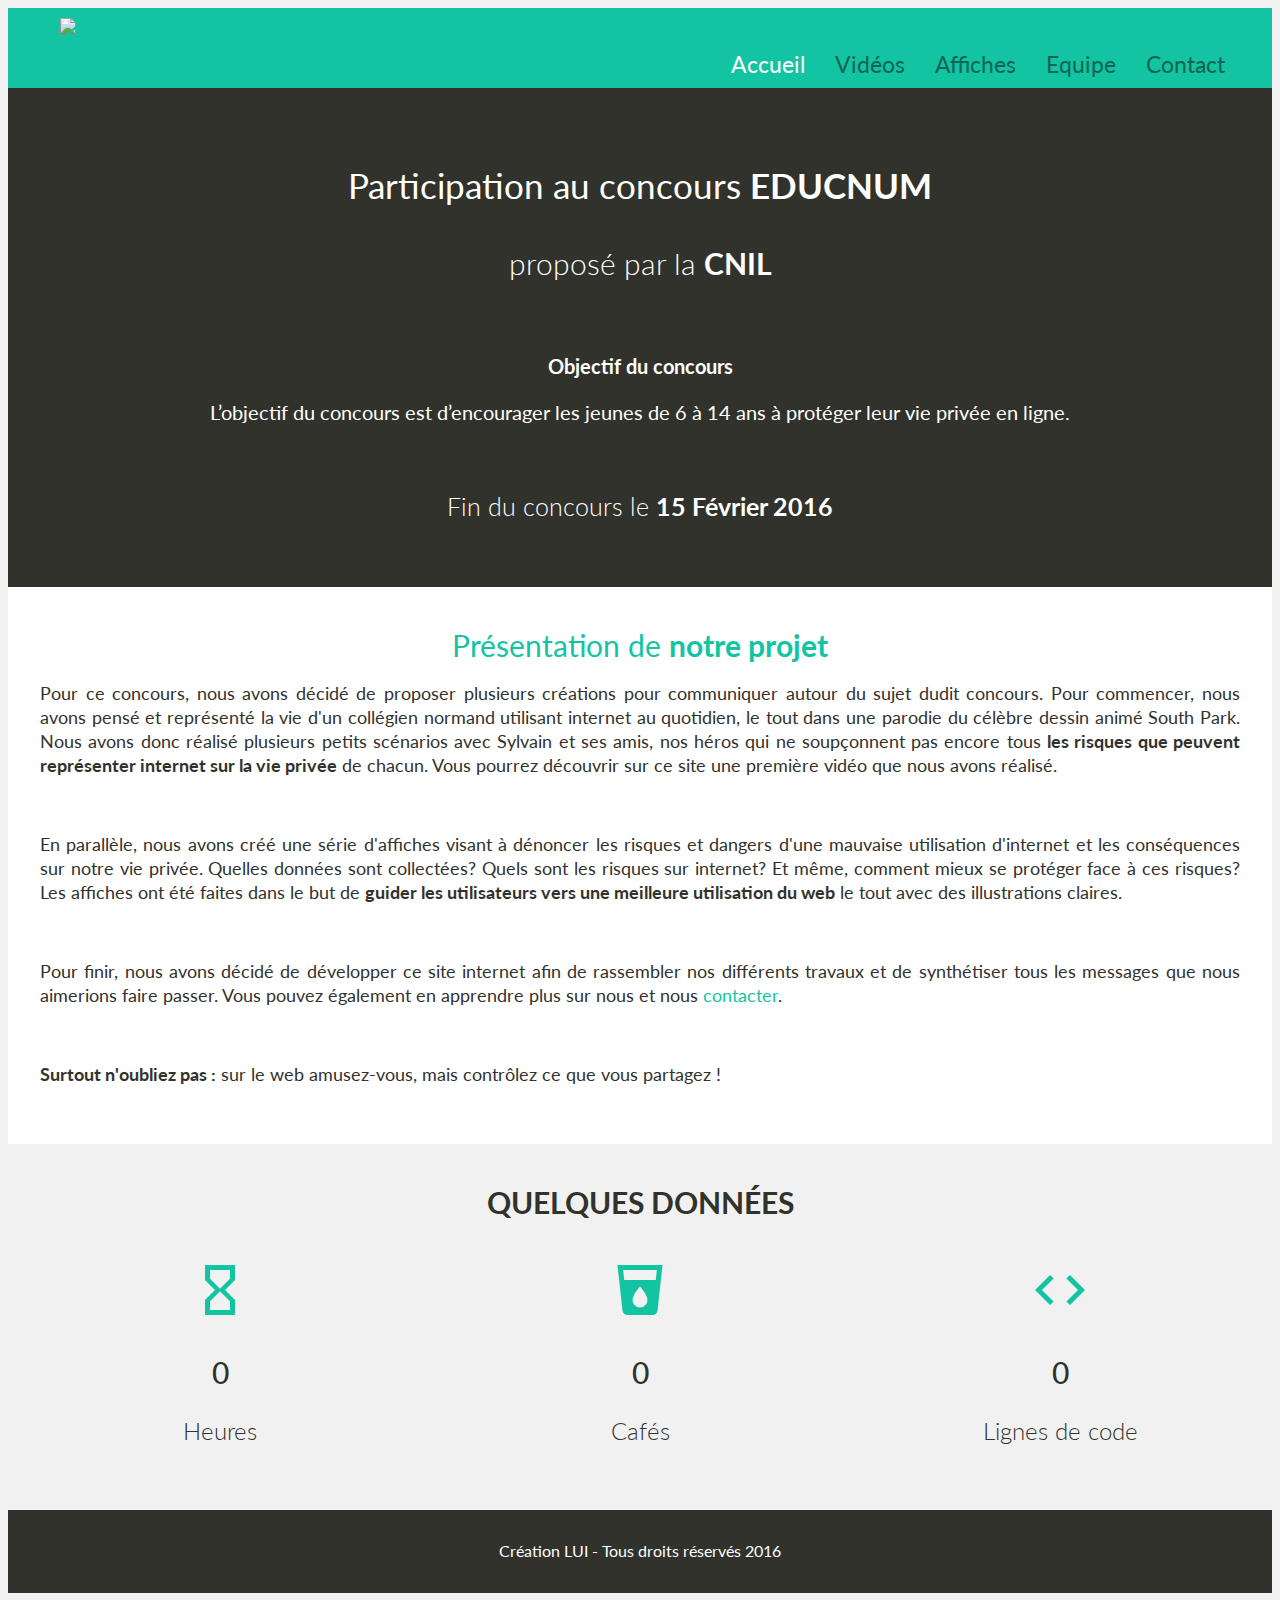
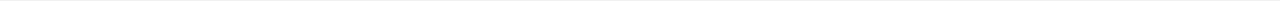
==== commit 39095421: "Test web app android" ====
--- a/index.html
+++ b/index.html
@@ -6,10 +6,8 @@
 	<title>Projet LUI - Leçons d'Utilisation d'Internet</title>
 
 	<meta charset="utf-8">
-	<meta name="viewport" content="initial-scale=1.0,user-scalable=no,maximum-scale=1" media="(device-height: 568px)">
-	<meta name="apple-mobile-web-app-capable" content="yes">
-	<meta name="HandheldFriendly" content="True">
-	<meta name="apple-mobile-web-app-status-bar-style" content="black">
+	<meta name="viewport" content="initial-scale=1.0,user-scalable=no,maximum-scale=1">
+	<meta name="mobile-web-app-capable" content="yes">
 	<meta name="theme-color" content="#0D6554">
 
 	<!-- Favicons -->
@@ -104,10 +102,10 @@
 						<p>Pour ce concours, nous avons décidé de proposer plusieurs créations pour communiquer autour du sujet dudit concours. Pour commencer, nous avons pensé et représenté la vie d'un collégien normand utilisant internet au quotidien, le tout dans une parodie du célèbre dessin animé South Park. Nous avons donc réalisé plusieurs petits scénarios avec Sylvain et ses amis, nos héros qui ne soupçonnent pas encore tous <b>les risques que peuvent représenter internet sur la vie privée</b> de chacun. Vous pourrez découvrir sur ce site une première vidéo que nous avons réalisé.</p>
 						<br/>
 
-						<p>En parallèle, nous avons réalisé une série d'affiches visant à dénoncer les risques et dangers d'une mauvaise utilisation d'internet et les conséquences sur notre vie privée. Quelles données sont collectées ? Quels sont les risques sur internet ? Et même, comment mieux se protéger face à ces risques ? Les affiches ont été faites dans le but de <b>guider les utilisateurs vers une meilleure utilisation du web</b> le tout avec des illustrations claires.</p>
+						<p>En parallèle, nous avons créé une série d'affiches visant à dénoncer les risques et dangers d'une mauvaise utilisation d'internet et les conséquences sur notre vie privée. Quelles données sont collectées? Quels sont les risques sur internet? Et même, comment mieux se protéger face à ces risques? Les affiches ont été faites dans le but de <b>guider les utilisateurs vers une meilleure utilisation du web</b> le tout avec des illustrations claires.</p>
 						<br/>
 
-						<p>Pour finir, nous avons décidé de développer ce site internet afin de rassembler nos différents travaux et de synthétiser tous les message que nous aimerions faire passer. Vous pouvez également en apprendre plus sur nous et nous <a href="contact/index.html">contacter</a>.</p>
+						<p>Pour finir, nous avons décidé de développer ce site internet afin de rassembler nos différents travaux et de synthétiser tous les messages que nous aimerions faire passer. Vous pouvez également en apprendre plus sur nous et nous <a href="contact/index.html">contacter</a>.</p>
 						<br/>
 
 						<p><b>Surtout n'oubliez pas :</b> sur le web amusez-vous, mais contrôlez ce que vous partagez !</p>
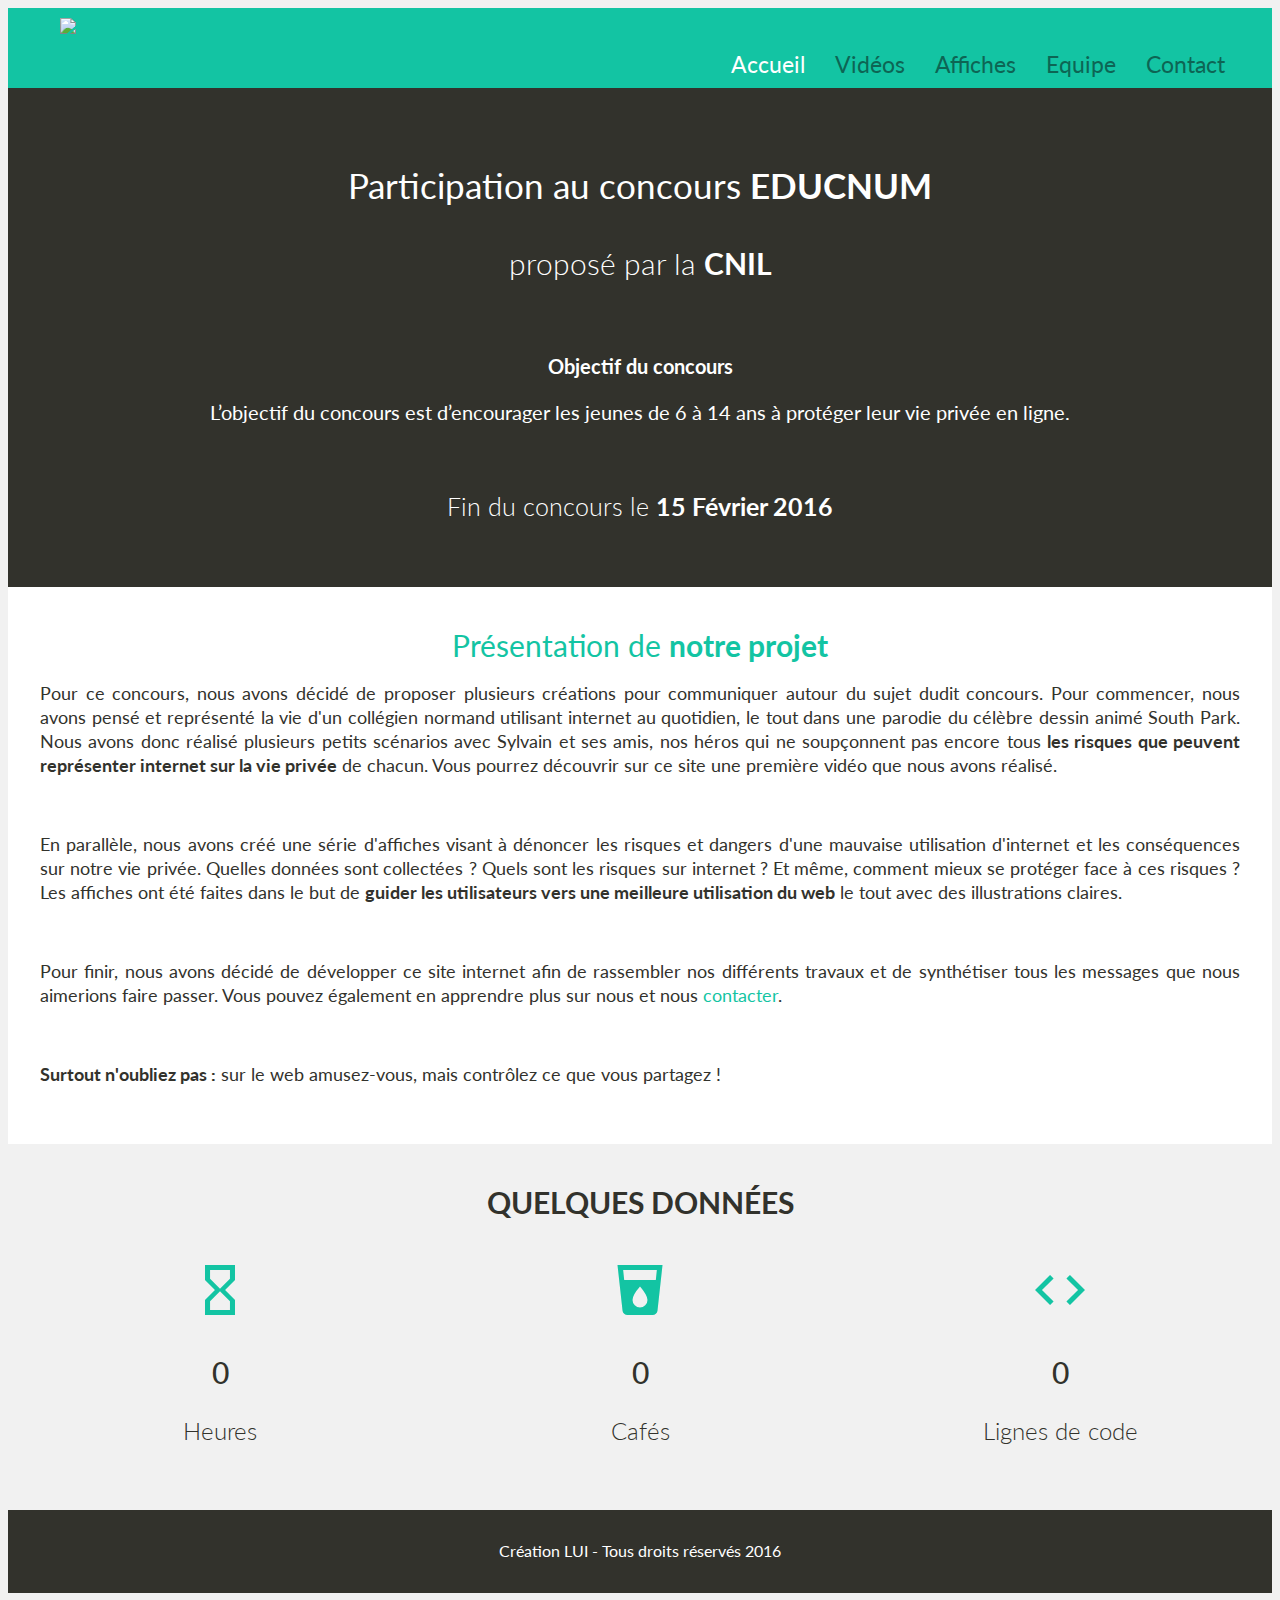
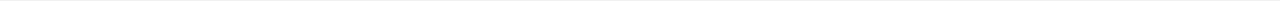
==== commit 5c9043c3: "? OK" ====
--- a/index.html
+++ b/index.html
@@ -9,6 +9,7 @@
 	<meta name="viewport" content="initial-scale=1.0,user-scalable=no,maximum-scale=1">
 	<meta name="mobile-web-app-capable" content="yes">
 	<meta name="theme-color" content="#0D6554">
+	<meta name="apple-mobile-web-app-title" content="Projet L.U.I">
 
 	<!-- Favicons -->
 
@@ -52,6 +53,7 @@
 		new WOW().init();
 	</script>
 	<script type="application/javascript" language="javascript" src="js/count.js"></script>
+	<script type="text/javascript" src="../js/konami.js"></script>
 
 
 </head>
@@ -102,7 +104,7 @@
 						<p>Pour ce concours, nous avons décidé de proposer plusieurs créations pour communiquer autour du sujet dudit concours. Pour commencer, nous avons pensé et représenté la vie d'un collégien normand utilisant internet au quotidien, le tout dans une parodie du célèbre dessin animé South Park. Nous avons donc réalisé plusieurs petits scénarios avec Sylvain et ses amis, nos héros qui ne soupçonnent pas encore tous <b>les risques que peuvent représenter internet sur la vie privée</b> de chacun. Vous pourrez découvrir sur ce site une première vidéo que nous avons réalisé.</p>
 						<br/>
 
-						<p>En parallèle, nous avons créé une série d'affiches visant à dénoncer les risques et dangers d'une mauvaise utilisation d'internet et les conséquences sur notre vie privée. Quelles données sont collectées? Quels sont les risques sur internet? Et même, comment mieux se protéger face à ces risques? Les affiches ont été faites dans le but de <b>guider les utilisateurs vers une meilleure utilisation du web</b> le tout avec des illustrations claires.</p>
+						<p>En parallèle, nous avons créé une série d'affiches visant à dénoncer les risques et dangers d'une mauvaise utilisation d'internet et les conséquences sur notre vie privée. Quelles données sont collectées ? Quels sont les risques sur internet ? Et même, comment mieux se protéger face à ces risques ? Les affiches ont été faites dans le but de <b>guider les utilisateurs vers une meilleure utilisation du web</b> le tout avec des illustrations claires.</p>
 						<br/>
 
 						<p>Pour finir, nous avons décidé de développer ce site internet afin de rassembler nos différents travaux et de synthétiser tous les messages que nous aimerions faire passer. Vous pouvez également en apprendre plus sur nous et nous <a href="contact/index.html">contacter</a>.</p>
